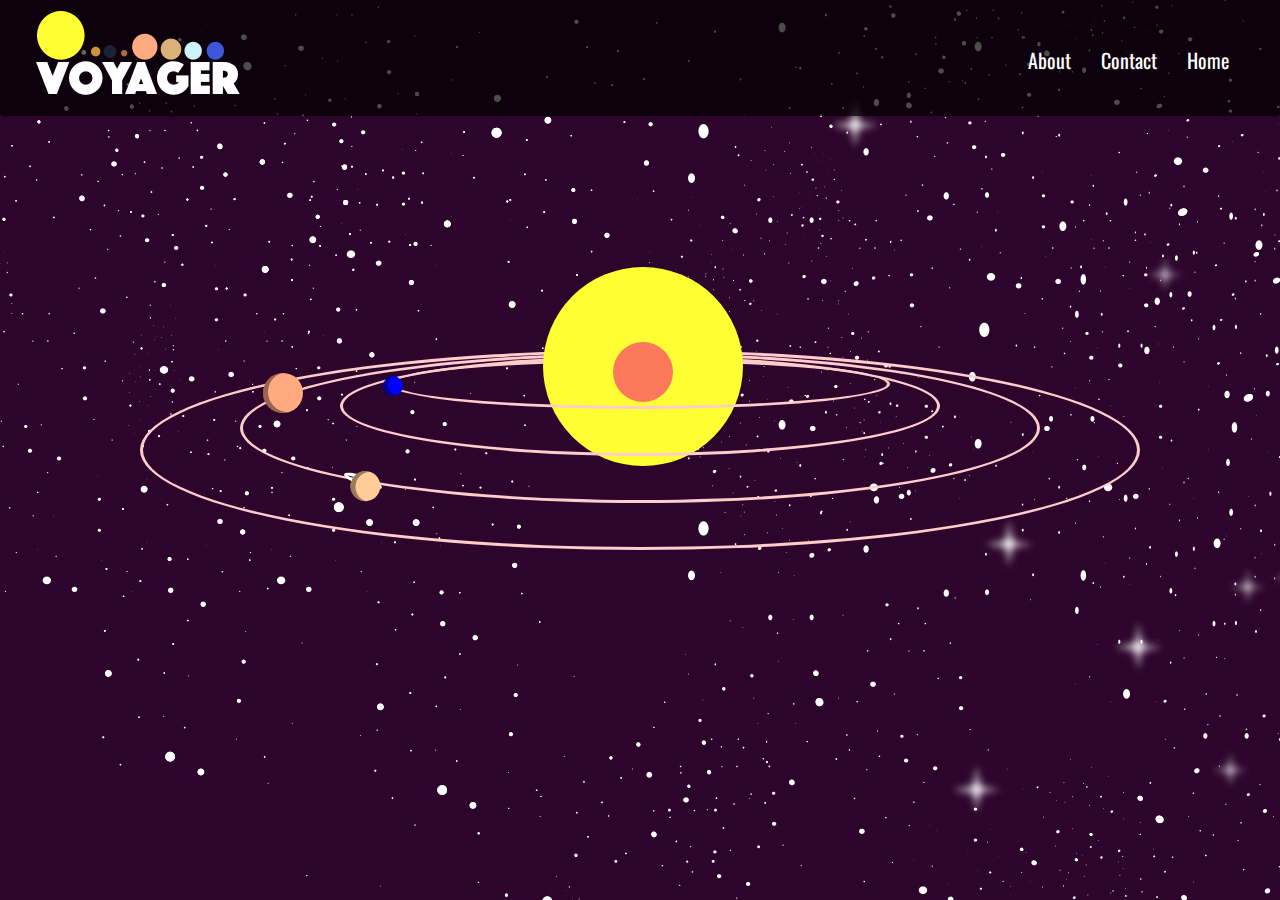
==== index.html @ ebd220c9 "fixes some minor glitches" ====
<!DOCTYPE html>
<html>
  <head>
    <meta charset="utf-8">
    <link rel="stylesheet" href="https://maxcdn.bootstrapcdn.com/bootstrap/3.3.7/css/bootstrap.min.css" integrity="sha384-BVYiiSIFeK1dGmJRAkycuHAHRg32OmUcww7on3RYdg4Va+PmSTsz/K68vbdEjh4u" crossorigin="anonymous">

    <link rel="stylesheet" href="css/styles.css" media="screen" title="no title" charset="utf-8">
    <link href="https://fonts.googleapis.com/css?family=Oswald" rel="stylesheet">
    <script type="js/scripts.js"></script>
    <title>Voyager</title>
  </head>
  <body>
    <div class="navbar">
      <div class="navContent">
        <div id="logo"><a href="index.html"><img src="img/logo.png" alt="Logo" /></a></div>
        <ul>
          <li><a href="about.html">About</a></li>
          <li><a href="#">Contact</a></li>
          <li><a href="index.html">Home</a></li>
        </ul>
      </div>
    </div>
    <div class="container ourGalaxy">
      <a href="planets.html"><div class="milkyway">
        <div class="ring">
          <div class="jupiter"></div>
          <div class="saturnRing"><div id="saturn"></div></div>
          <div class="ring2">
            <div class="ring3">
              <div class="earth"></div>
              <div class="sunT"></div>
              <div id="core"></div>
              <div class="sunB"></div>
            </div>
          </div>
        </div>
      </a></div>
    </div>
  </body>
</html>
---- css/styles.css ----
body {
  margin: 0;
  padding: 0;
  background: #2D042C;
  background: url("../img/bg.png");
  background-repeat: no-repeat;
  color: white;
  font-family: 'Oswald', sans-serif; }
  body p {
    font-size: 18px; }
  body li {
    font-size: 18px; }

#stars {
  z-index: -10;
  max-height: 1000px; }

@keyframes paralax {
  from {
    background-position: 4% 1%; }
  to {
    background-position: 800% 300%; } }
@keyframes fadIn {
  0% {
    opacity: 0;
    zoom: 0; }
  100% {
    opacity: 1;
    zoom: 110%; } }
@keyframes sunshine {
  from {
    border: solid 10px #fcfecd; }
  to {
    border: solid 20px #ffffff; } }
@keyframes popup {
  from {
    opacity: 0; }
  to {
    opacity: 1; } }
.container {
  position: absolute;
  top: 0;
  height: 100%;
  width: 100%;
  background: url("../img/stars.png");
  top: 0;
  left: 0;
  right: 0;
  bottom: 0;
  width: 100%;
  z-index: 1;
  height: 100%;
  display: flex;
  justify-content: center;
  align-items: center;
  animation: paralax;
  animation-duration: 400s;
  animation-timing-function: linear;
  animation-iteration-count: infinite; }

@media (max-width: 900px) {
  .ourGalaxy {
    height: 100%; } }
.milkyway {
  width: 1000px;
  height: 200px;
  border: #ffcccc solid 3px;
  position: relative;
  margin: auto;
  background: transparent;
  border-radius: 50%;
  transition: all 2s; }
  @media (max-width: 900px) {
    .milkyway {
      display: flex;
      justify-content: center;
      width: 500px;
      height: 500px; } }

.ring {
  width: 800px;
  margin-top: 17px;
  height: 150px;
  border: #ffcccc solid 3px;
  position: relative;
  margin: auto;
  background: transparent;
  border-radius: 50%;
  transition: all 2s;
  border-radius: 50%; }
  @media (max-width: 900px) {
    .ring {
      width: 400px;
      height: 400px;
      margin-top: 50px; } }

.ring2 {
  width: 600px;
  margin-top: 17px;
  height: 100px;
  border: #ffcccc solid 3px;
  position: relative;
  margin: auto;
  background: transparent;
  border-radius: 50%;
  transition: all 2s;
  border-radius: 50%; }
  @media (max-width: 900px) {
    .ring2 {
      width: 300px;
      height: 300px;
      margin-top: 50px; } }

.ring3 {
  width: 500px;
  margin-top: 17px;
  height: 50px;
  border: #ffcccc solid 3px;
  position: relative;
  margin: auto;
  background: transparent;
  border-radius: 50%;
  transition: all 2s;
  border-radius: 50%; }
  @media (max-width: 900px) {
    .ring3 {
      width: 200px;
      height: 200px;
      margin-top: 50px; } }

.sunT {
  position: absolute;
  top: -45px;
  left: 150px;
  margin: auto;
  margin-top: -50px;
  width: 200px;
  height: 100px;
  background: #ffff33;
  border-radius: 100px 100px 0 0; }
  @media (max-width: 900px) {
    .sunT {
      width: 70px;
      height: 35px;
      top: 114px;
      left: 60px; } }

.sunB {
  position: absolute;
  bottom: -60px;
  left: 150px;
  z-index: -1;
  margin: auto;
  margin-top: -50px;
  width: 200px;
  height: 100px;
  background: #ffff33;
  border-radius: 0 0 100px 100px; }
  @media (max-width: 900px) {
    .sunB {
      width: 70px;
      height: 35px;
      bottom: 60px;
      left: 60px; } }

#core {
  position: absolute;
  top: -20px;
  left: 220px;
  width: 60px;
  height: 60px;
  background: #fc785a;
  border-radius: 100%; }
  @media (max-width: 900px) {
    #core {
      width: 25px;
      height: 25px;
      top: 86px;
      left: 83px; } }

.earth {
  position: absolute;
  left: -10px;
  top: 14px;
  width: 20px;
  height: 20px;
  border-radius: 100%;
  display: flex;
  justify-content: center;
  align-items: center;
  background: blue;
  box-shadow: inset 5px -1px rgba(0, 0, 0, 0.4); }
  @media (max-width: 900px) {
    .earth {
      top: 83px;
      left: -11px; } }

.jupiter {
  position: absolute;
  left: 20px;
  top: 17px;
  width: 40px;
  height: 40px;
  box-shadow: inset 5px -1px rgba(0, 0, 0, 0.4);
  border-radius: 100%;
  display: flex;
  justify-content: center;
  align-items: center;
  background: #ffaa80;
  -webkit-animation-duration: 2s;
  -moz-animation-duration: 2s;
  animation-duration: 2s;
  -webkit-animation-iteration-count: infinite;
  -moz-animation-iteration-count: infinite;
  animation-iteration-count: infinite;
  animation-name: rotate;
  -webkit-animation-timing-function: linear;
  -moz-animation-timing-function: linear;
  animation-timing-function: linear; }
  @media (max-width: 900px) {
    .jupiter {
      top: 20px;
      left: -19px; } }

.saturnRing {
  position: absolute;
  top: 120px;
  left: 100px;
  width: 40px;
  height: 10px;
  transform: rotate(20deg);
  background: transparent;
  border: #ffffff solid 4px;
  border-radius: 50%; }
  @media (max-width: 900px) {
    .saturnRing {
      top: 11px;
      left: 100px; } }
  .saturnRing #saturn {
    position: absolute;
    left: 5px;
    top: -10px;
    width: 30px;
    height: 30px;
    border-radius: 100%;
    display: flex;
    justify-content: center;
    align-items: center;
    background: #ffcc99;
    box-shadow: inset 5px -1px rgba(0, 0, 0, 0.4); }
    @media (max-width: 900px) {
      .saturnRing #saturn {
        top: -14px;
        left: 1px; } }

@media (max-width: 900px) {
  .stars {
    height: 1700px;
    display: flex;
    flex-direction: column;
    justify-content: space-around;
    justify-content: flex-start;
    align-content: center; } }

.sun2 {
  margin: auto;
  margin-top: 90px;
  width: 350px;
  height: 350px;
  background: #ffff33;
  border: solid 50px #fcfecd;
  animation: sunshine 5s;
  -webkit-animation-duration: 2s;
  -moz-animation-duration: 2s;
  animation-duration: 2s;
  -webkit-animation-timing-function: linear;
  -moz-animation-timing-function: linear;
  animation-timing-function: linear;
  -webkit-animation-iteration-count: infinite;
  -moz-animation-iteration-count: infinite;
  animation-iteration-count: infinite;
  border-radius: 100%;
  display: flex;
  justify-content: center;
  align-items: center;
  transition: all 2s; }
  @media (max-width: 900px) {
    .sun2 {
      margin-top: 150px;
      width: 175px;
      height: 175px; } }
  .sun2 #core2 {
    display: block;
    width: 75px;
    height: 75px;
    background: #fc785a;
    border-radius: 100%;
    transition: all 2s; }
    @media (max-width: 900px) {
      .sun2 #core2 {
        width: 40px;
        height: 40px; } }

#jupiter, #earth, #mercury, #venus, #mars, #uranus, #neptune {
  width: 75px;
  height: 75px;
  background: #ffaa80;
  margin-left: 10px;
  margin-right: 10px;
  box-shadow: inset -5px -1px rgba(0, 0, 0, 0.4);
  border-radius: 100%;
  display: flex;
  justify-content: center;
  align-items: center;
  transition: all 2s; }
  @media (max-width: 900px) {
    #jupiter, #earth, #mercury, #venus, #mars, #uranus, #neptune {
      margin: auto;
      margin-top: 60px;
      margin-bottom: 60px;
      width: 65px;
      height: 65px; } }

#earth, #mercury, #venus, #mars, #uranus, #neptune {
  background: #1B2336;
  height: 20px;
  width: 20px;
  box-shadow: inset -5px -1px rgba(0, 0, 0, 0.4); }
  @media (max-width: 900px) {
    #earth, #mercury, #venus, #mars, #uranus, #neptune {
      margin: auto;
      margin-top: 60px;
      margin-bottom: 60px;
      width: 25px;
      height: 25px; } }

#mercury, #venus, #mars, #uranus, #neptune {
  background: #656565;
  height: 8px;
  width: 8px;
  margin-left: 60px;
  box-shadow: inset -5px -1px rgba(0, 0, 0, 0.4); }
  @media (max-width: 900px) {
    #mercury, #venus, #mars, #uranus, #neptune {
      margin: auto;
      margin-top: 60px;
      margin-bottom: 60px;
      flex-grow: 1;
      width: 10px;
      height: 10px; } }

#venus {
  background: #D1933C;
  height: 20px;
  width: 20px;
  box-shadow: inset -5px -1px rgba(0, 0, 0, 0.4); }
  @media (max-width: 900px) {
    #venus {
      margin: auto;
      margin-top: 60px;
      margin-bottom: 60px;
      width: 20px;
      height: 20px; } }

#mars {
  background: #AB6D46;
  height: 10px;
  width: 10px;
  box-shadow: inset -5px -1px rgba(0, 0, 0, 0.4); }
  @media (max-width: 900px) {
    #mars {
      margin: auto;
      margin-top: 60px;
      margin-bottom: 60px;
      width: 25px;
      height: 25px; } }

@media (max-width: 900px) {
  .saturn img {
    display: block;
    margin: 0 auto;
    margin: auto;
    margin-top: 60px;
    margin-bottom: 60px;
    width: 40px;
    height: 40px; } }

#uranus {
  background: #CDF3F6;
  height: 50px;
  width: 50px;
  box-shadow: inset -5px -1px rgba(0, 0, 0, 0.4); }
  @media (max-width: 900px) {
    #uranus {
      margin: auto;
      margin-top: 60px;
      margin-bottom: 60px;
      width: 45px;
      height: 45px; } }

#neptune {
  background: #3C57DA;
  height: 40px;
  width: 40px;
  box-shadow: inset -5px -1px rgba(0, 0, 0, 0.4); }
  @media (max-width: 900px) {
    #neptune {
      margin-top: 60px;
      margin-bottom: 60px;
      width: 35px;
      height: 35px; } }

.info {
  display: none;
  position: absolute;
  left: 0px;
  top: 40px;
  width: 100%;
  background-color: white;
  padding: 10px;
  color: black;
  transition: all .8s; }
  .info h2 {
    font-size: 18px; }
  @media (max-width: 900px) {
    .info {
      position: static; }
      .info h2 {
        font-size: 18px; } }

.planet {
  transition: all 2s;
  cursor: pointer; }
  .planet:hover .info {
    display: flex;
    justify-content: center;
    margin-top: -40px;
    font-size: 18px;
    color: #3C57DA;
    animation: fadeIn;
    animation-name: popup;
    transition-timing-function: cubic-bezier(0, 1, 0.5, 1);
    animation-duration: 2s;
    transition-timing-function: ease-in; }

footer {
  position: absolute;
  width: 100%;
  bottom: 0;
  background: white;
  z-index: 1; }
  footer p {
    color: #f4424b;
    text-align: center; }

.footer {
  width: 100%;
  padding: 1em;
  color: #f4424b;
  display: flex;
  justify-content: space-around; }
  .footer form {
    margin-top: 10px;
    width: 300px; }
    .footer form input, .footer form textarea {
      width: 100%;
      padding: 5px;
      caret-color: darkred;
      caret-width: 2px;
      background: #f4424b;
      outline: none;
      border: none;
      color: white;
      clear: both; }

@media (max-width: 500px) {
  footer {
    position: static; }

  .footer {
    flex-direction: column;
    align-items: center; }

  .about {
    z-index: -1; } }
.about {
  margin-top: 100px;
  margin: auto;
  width: 100%;
  flex-direction: column; }

.footerLinks {
  margin-top: 10px;
  padding: 10px; }
  .footerLinks li {
    list-style-type: none;
    margin: 10px; }
  .footerLinks .lineBreak {
    width: 200px;
    height: 3px;
    background-color: #f4424b; }

.about-container {
  padding: 1em;
  background-color: rgba(0, 0, 0, 0.6);
  width: 70%;
  margin: auto; }

.social ul {
  overflow: auto;
  margin-left: -50px; }
.social li {
  float: left;
  margin-left: 10px; }

.navbar {
  position: absolute;
  top: -10px;
  left: 0;
  padding: 1em;
  z-index: 200;
  width: 100%;
  height: 100%;
  opacity: 0;
  position: relative;
  font-size: 20px;
  transition: all 0.9s; }
  .navbar:hover {
    opacity: 1;
    background-color: rgba(0, 0, 0, 0.7);
    cursor: pointer; }
  .navbar img {
    margin-left: 15px; }
  .navbar ul {
    display: flex;
    justify-content: space-around; }
  .navbar li {
    list-style: none;
    margin-right: 30px;
    margin-top: 35px;
    font-size: 20px; }
  .navbar a {
    text-decoration: none;
    color: white;
    transition: all 0.9s; }
    .navbar a:hover {
      color: #f4424b; }

.navContent {
  display: flex;
  justify-content: space-between;
  width: 100%;
  max-width: 1250px;
  margin: auto; }

@media (max-width: 500px) {
  .navContent {
    flex-direction: column;
    align-items: center; }

  ul {
    text-align: center;
    flex-direction: column; } }
#submit {
  margin-left: 3px;
  margin-top: 10px;
  width: 100%;
  height: 30px;
  border: none;
  background: white;
  outline: 3px solid #f4424b; }

/*# sourceMappingURL=styles.css.map */
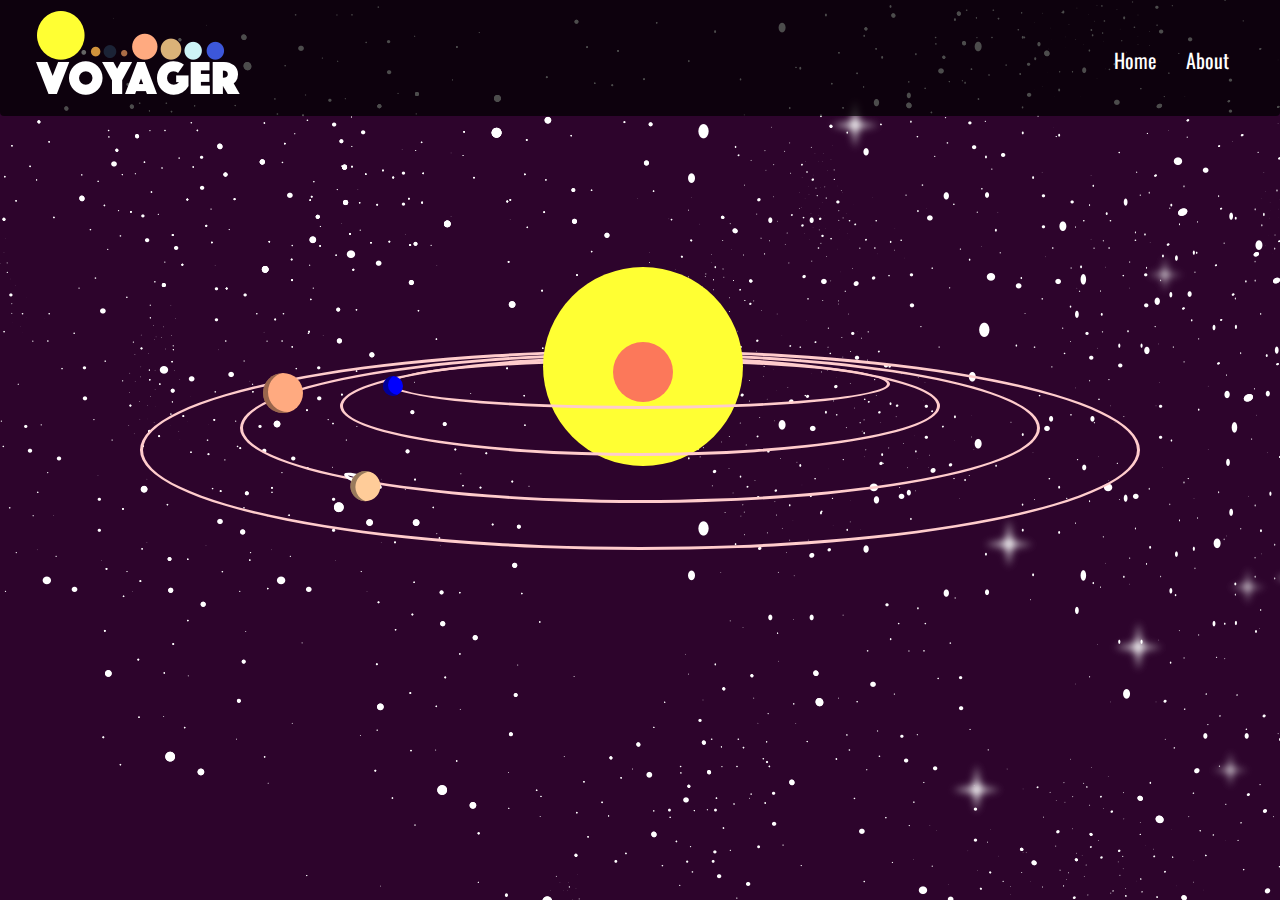
==== commit f5954425: "adds more content to aboutt page" ====
--- a/index.html
+++ b/index.html
@@ -14,9 +14,8 @@
       <div class="navContent">
         <div id="logo"><a href="index.html"><img src="img/logo.png" alt="Logo" /></a></div>
         <ul>
+          <li><a href="index.html">Home</a></li>
           <li><a href="about.html">About</a></li>
-          <li><a href="#">Contact</a></li>
-          <li><a href="index.html">Home</a></li>
         </ul>
       </div>
     </div>
--- a/css/styles.css
+++ b/css/styles.css
@@ -416,6 +416,7 @@
   left: 0px;
   top: 40px;
   width: 100%;
+  height: 130px;
   background-color: white;
   padding: 10px;
   color: black;
@@ -431,10 +432,13 @@
 .planet {
   transition: all 2s;
   cursor: pointer; }
+  .planet:hover .navbar {
+    display: none; }
   .planet:hover .info {
     display: flex;
     justify-content: center;
-    margin-top: -40px;
+    z-index: 10;
+    margin-top: 60px;
     font-size: 18px;
     color: #3C57DA;
     animation: fadeIn;
@@ -444,9 +448,8 @@
     transition-timing-function: ease-in; }
 
 footer {
-  position: absolute;
-  width: 100%;
-  bottom: 0;
+  width: 100%;
+  overflow: auto;
   background: white;
   z-index: 1; }
   footer p {
@@ -479,14 +482,11 @@
 
   .footer {
     flex-direction: column;
-    align-items: center; }
-
-  .about {
-    z-index: -1; } }
+    align-items: center; } }
 .about {
-  margin-top: 100px;
-  margin: auto;
-  width: 100%;
+  z-index: -1;
+  width: 100%;
+  height: 100%;
   flex-direction: column; }
 
 .footerLinks {
@@ -501,11 +501,17 @@
     background-color: #f4424b; }
 
 .about-container {
-  padding: 1em;
-  background-color: rgba(0, 0, 0, 0.6);
-  width: 70%;
+  display: block;
+  width: 100%;
   margin: auto; }
-
+  .about-container h1 {
+    text-align: center; }
+
+.social img {
+  transition: all .3s; }
+.social img:hover {
+  transform: scale(1.2);
+  filter: brightness(0.01); }
 .social ul {
   overflow: auto;
   margin-left: -50px; }
@@ -513,15 +519,40 @@
   float: left;
   margin-left: 10px; }
 
+.content img {
+  width: 40%;
+  max-width: 200px;
+  float: right; }
+
+.voyagerMission,
+.voyagerproccess,
+.journey {
+  width: 100%;
+  overflow: auto;
+  padding: 1.6em;
+  margin-bottom: 10px; }
+
+.voyagerMission {
+  background-color: black;
+  color: white; }
+
+.journey {
+  background-color: #f4424b;
+  color: white; }
+
+.voyagerproccess {
+  background-color: white;
+  color: #f4424b; }
+
 .navbar {
   position: absolute;
   top: -10px;
   left: 0;
   padding: 1em;
-  z-index: 200;
+  z-index: 2;
   width: 100%;
   height: 100%;
-  opacity: 0;
+  opacity: 0.5;
   position: relative;
   font-size: 20px;
   transition: all 0.9s; }
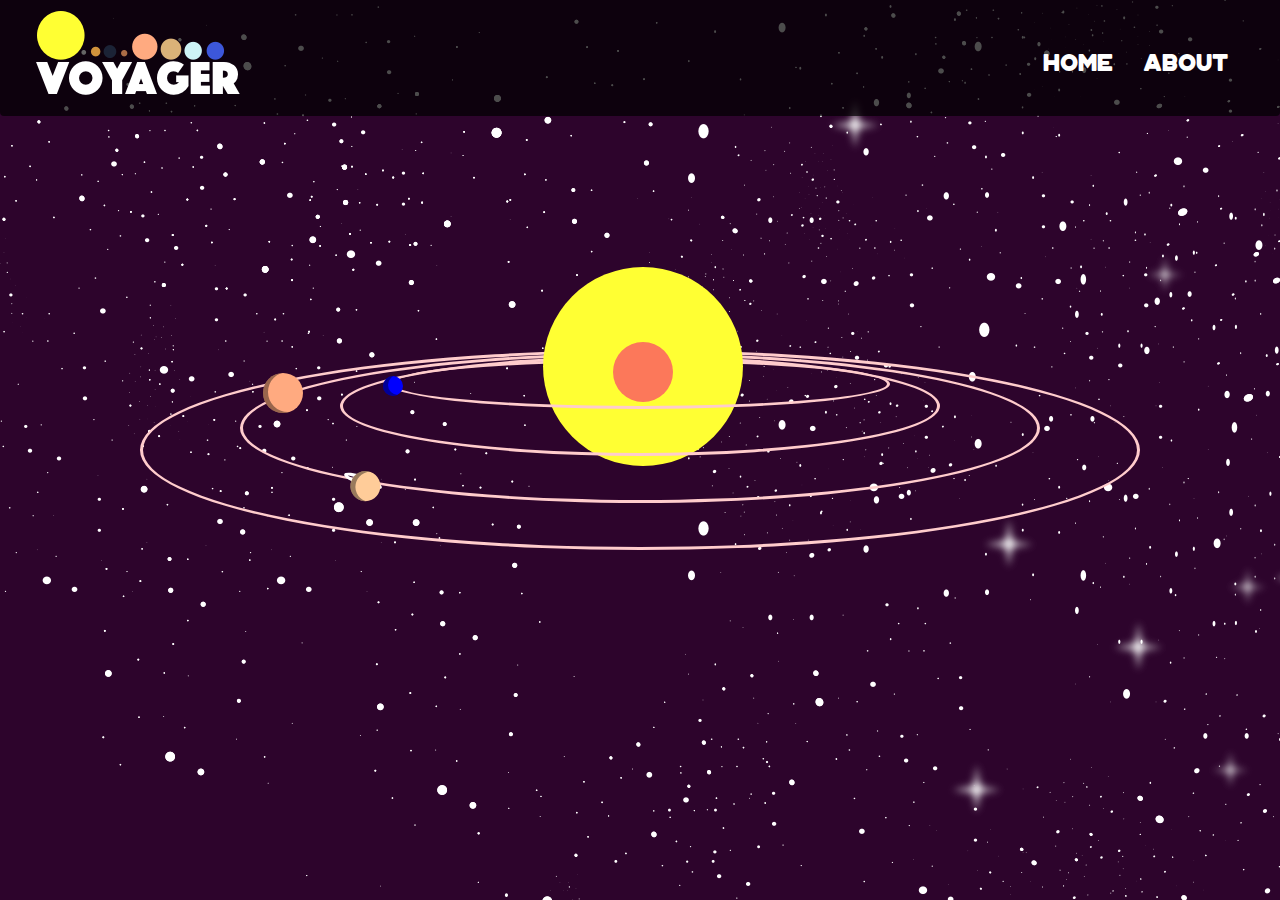
==== commit e6919d2e: "adds new font, and contentent to about page" ====
--- a/index.html
+++ b/index.html
@@ -2,6 +2,7 @@
 <html>
   <head>
     <meta charset="utf-8">
+    <link rel="shortcut icon" type="image/png" href="img/logo.png"/>
     <link rel="stylesheet" href="https://maxcdn.bootstrapcdn.com/bootstrap/3.3.7/css/bootstrap.min.css" integrity="sha384-BVYiiSIFeK1dGmJRAkycuHAHRg32OmUcww7on3RYdg4Va+PmSTsz/K68vbdEjh4u" crossorigin="anonymous">
 
     <link rel="stylesheet" href="css/styles.css" media="screen" title="no title" charset="utf-8">
--- a/css/styles.css
+++ b/css/styles.css
@@ -1,3 +1,9 @@
+@font-face {
+  font-family: 'portico';
+  src: url("../Portico/Portico Rounded.otf"); }
+@font-face {
+  font-family: 'portico-outline';
+  src: url("../Portico/Portico Outline.otf"); }
 body {
   margin: 0;
   padding: 0;
@@ -10,6 +16,8 @@
     font-size: 18px; }
   body li {
     font-size: 18px; }
+  body h1 {
+    font-family: 'portico'; }
 
 #stars {
   z-index: -10;
@@ -520,9 +528,10 @@
   margin-left: 10px; }
 
 .content img {
-  width: 40%;
-  max-width: 200px;
-  float: right; }
+  width: 60%;
+  max-width: 300px;
+  float: right;
+  border: 3px solid white; }
 
 .voyagerMission,
 .voyagerproccess,
@@ -533,12 +542,14 @@
   margin-bottom: 10px; }
 
 .voyagerMission {
-  background-color: black;
-  color: white; }
-
-.journey {
   background-color: #f4424b;
   color: white; }
+
+.journey {
+  color: white;
+  background-color: black; }
+  .journey p {
+    width: 100%; }
 
 .voyagerproccess {
   background-color: white;
@@ -569,13 +580,15 @@
     list-style: none;
     margin-right: 30px;
     margin-top: 35px;
-    font-size: 20px; }
+    font-size: 24px;
+    font-family: 'portico'; }
   .navbar a {
     text-decoration: none;
     color: white;
     transition: all 0.9s; }
     .navbar a:hover {
-      color: #f4424b; }
+      color: #f4424b;
+      font-family: 'portico-outline'; }
 
 .navContent {
   display: flex;
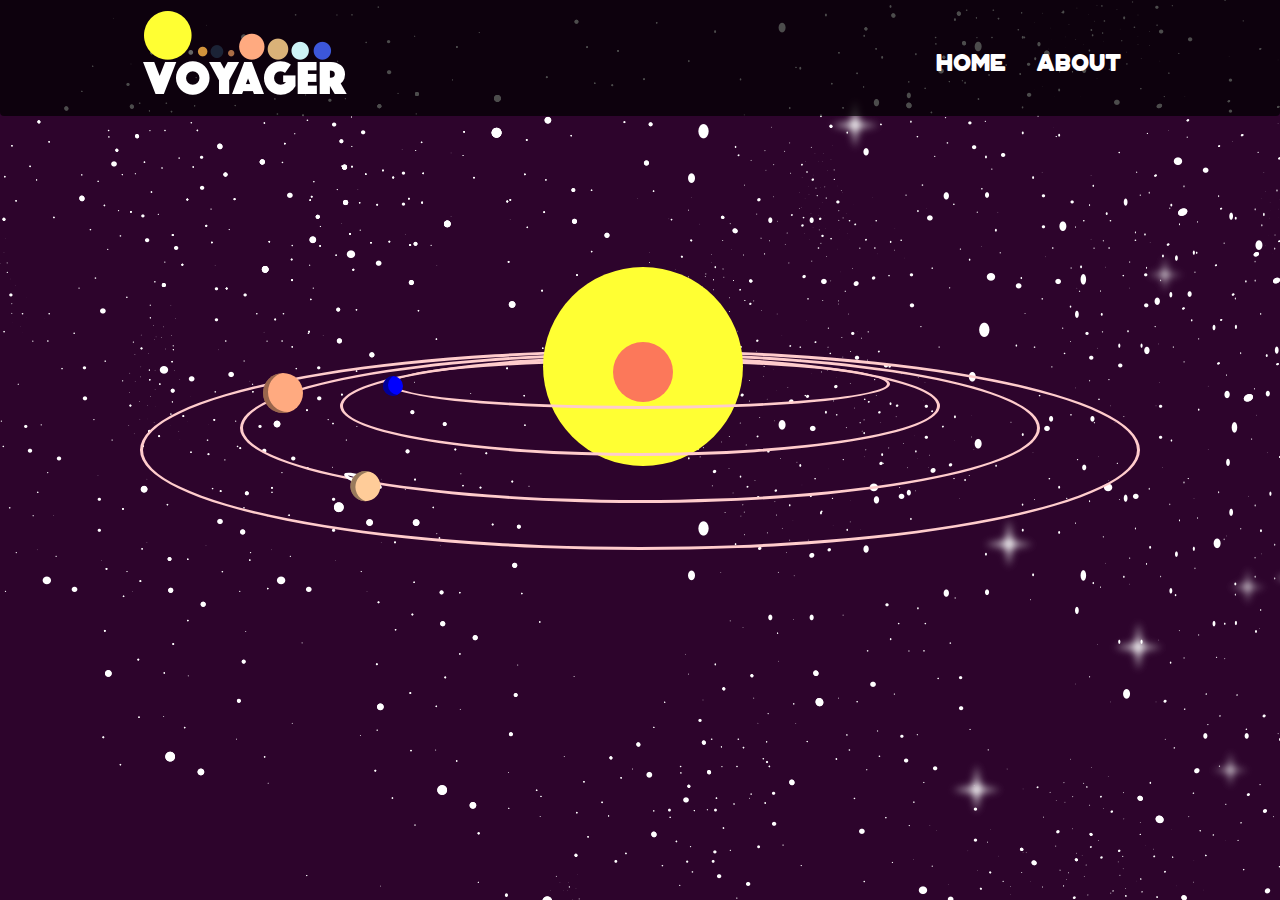
==== commit 98e6b2bf: "fixes navbar width" ====
--- a/index.html
+++ b/index.html
@@ -4,10 +4,10 @@
     <meta charset="utf-8">
     <link rel="shortcut icon" type="image/png" href="img/logo.png"/>
     <link rel="stylesheet" href="https://maxcdn.bootstrapcdn.com/bootstrap/3.3.7/css/bootstrap.min.css" integrity="sha384-BVYiiSIFeK1dGmJRAkycuHAHRg32OmUcww7on3RYdg4Va+PmSTsz/K68vbdEjh4u" crossorigin="anonymous">
-
     <link rel="stylesheet" href="css/styles.css" media="screen" title="no title" charset="utf-8">
     <link href="https://fonts.googleapis.com/css?family=Oswald" rel="stylesheet">
     <script type="js/scripts.js"></script>
+    <meta name="viewport" content="width=device-width, initial-scale=1.0">
     <title>Voyager</title>
   </head>
   <body>
@@ -21,20 +21,22 @@
       </div>
     </div>
     <div class="container ourGalaxy">
-      <a href="planets.html"><div class="milkyway">
-        <div class="ring">
-          <div class="jupiter"></div>
-          <div class="saturnRing"><div id="saturn"></div></div>
-          <div class="ring2">
-            <div class="ring3">
-              <div class="earth"></div>
-              <div class="sunT"></div>
-              <div id="core"></div>
-              <div class="sunB"></div>
+      <a href="planets.html">
+        <div class="milkyway">
+          <div class="ring">
+            <div class="jupiter"></div>
+            <div class="saturnRing"><div id="saturn"></div></div>
+            <div class="ring2">
+              <div class="ring3">
+                <div class="earth"></div>
+                <div class="sunT"></div>
+                <div id="core"></div>
+                <div class="sunB"></div>
+              </div>
             </div>
           </div>
         </div>
-      </a></div>
+      </a>
     </div>
   </body>
 </html>
--- a/css/styles.css
+++ b/css/styles.css
@@ -1,28 +1,3 @@
-@font-face {
-  font-family: 'portico';
-  src: url("../Portico/Portico Rounded.otf"); }
-@font-face {
-  font-family: 'portico-outline';
-  src: url("../Portico/Portico Outline.otf"); }
-body {
-  margin: 0;
-  padding: 0;
-  background: #2D042C;
-  background: url("../img/bg.png");
-  background-repeat: no-repeat;
-  color: white;
-  font-family: 'Oswald', sans-serif; }
-  body p {
-    font-size: 18px; }
-  body li {
-    font-size: 18px; }
-  body h1 {
-    font-family: 'portico'; }
-
-#stars {
-  z-index: -10;
-  max-height: 1000px; }
-
 @keyframes paralax {
   from {
     background-position: 4% 1%; }
@@ -45,6 +20,34 @@
     opacity: 0; }
   to {
     opacity: 1; } }
+@font-face {
+  font-family: 'portico';
+  src: url("../Portico/Portico Rounded.otf"); }
+@font-face {
+  font-family: 'portico-outline';
+  src: url("../Portico/Portico Outline.otf"); }
+body {
+  margin: 0;
+  padding: 0;
+  background: #2D042C;
+  background: url("../img/bg.png");
+  background-repeat: no-repeat;
+  color: white;
+  font-family: 'Oswald', sans-serif; }
+  body p {
+    font-size: 18px; }
+  body li {
+    font-size: 18px; }
+  body h1 {
+    font-family: 'portico'; }
+
+#stars {
+  z-index: -10;
+  max-height: 1000px; }
+
+@media (max-width: 500px) {
+  body {
+    max-width: 400px; } }
 .container {
   position: absolute;
   top: 0;
@@ -594,17 +597,19 @@
   display: flex;
   justify-content: space-between;
   width: 100%;
-  max-width: 1250px;
+  max-width: 1024px;
   margin: auto; }
 
 @media (max-width: 500px) {
   .navContent {
     flex-direction: column;
     align-items: center; }
-
-  ul {
-    text-align: center;
-    flex-direction: column; } }
+    .navContent ul {
+      display: none; }
+    .navContent:hover ul {
+      display: flex;
+      text-align: center;
+      flex-direction: column; } }
 #submit {
   margin-left: 3px;
   margin-top: 10px;
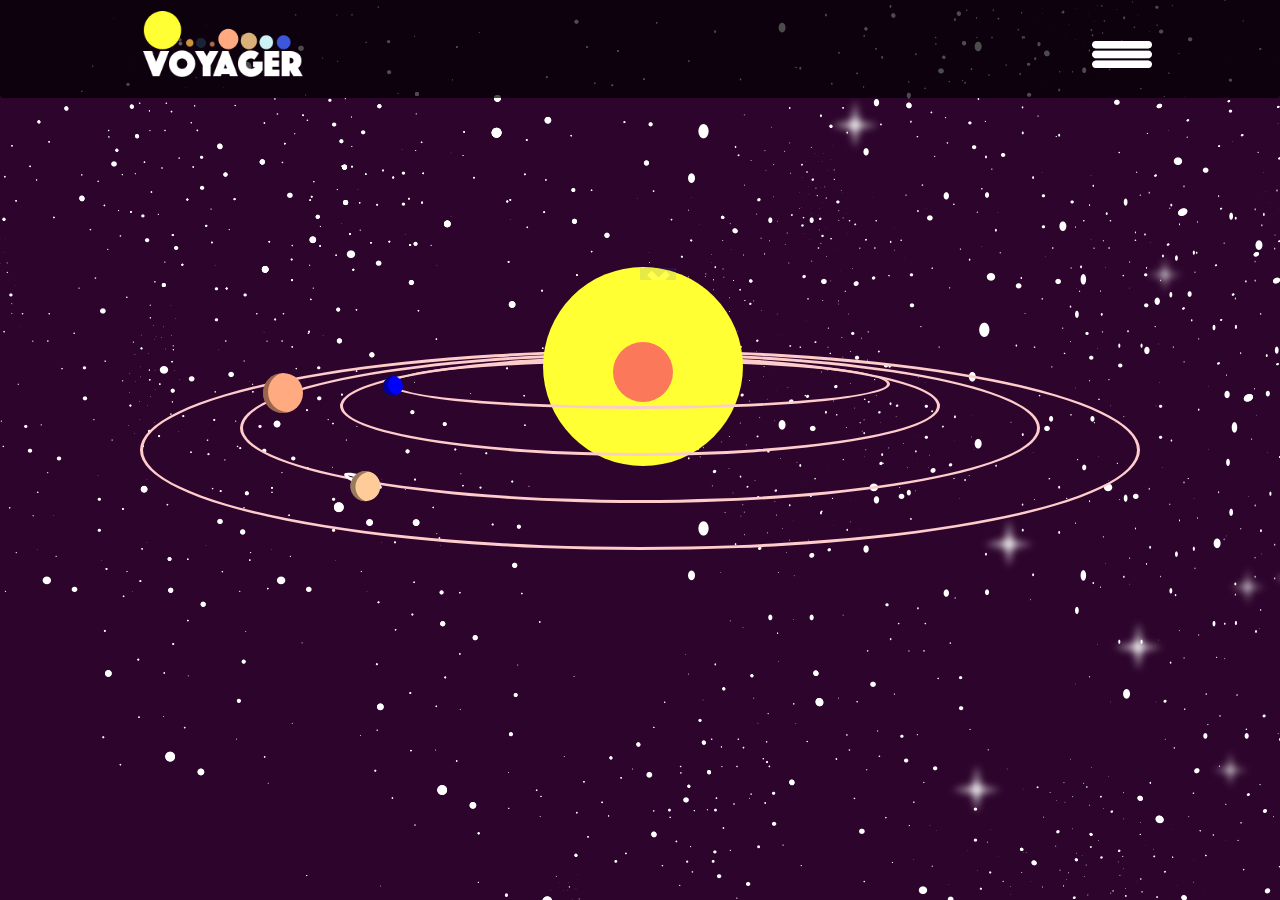
==== commit 41a5d945: "adds a modal for first time users" ====
--- a/index.html
+++ b/index.html
@@ -6,7 +6,8 @@
     <link rel="stylesheet" href="https://maxcdn.bootstrapcdn.com/bootstrap/3.3.7/css/bootstrap.min.css" integrity="sha384-BVYiiSIFeK1dGmJRAkycuHAHRg32OmUcww7on3RYdg4Va+PmSTsz/K68vbdEjh4u" crossorigin="anonymous">
     <link rel="stylesheet" href="css/styles.css" media="screen" title="no title" charset="utf-8">
     <link href="https://fonts.googleapis.com/css?family=Oswald" rel="stylesheet">
-    <script type="js/scripts.js"></script>
+    <script src="js/jquery-3.1.1.js"></script>
+    <script src="js/scripts.js"></script>
     <meta name="viewport" content="width=device-width, initial-scale=1.0">
     <title>Voyager</title>
   </head>
@@ -14,15 +15,20 @@
     <div class="navbar">
       <div class="navContent">
         <div id="logo"><a href="index.html"><img src="img/logo.png" alt="Logo" /></a></div>
-        <ul>
+        <div  id="menu"><img src="img/menu-icon.png" alt="Logo" /></div>
+        <ul id="menu-list">
           <li><a href="index.html">Home</a></li>
           <li><a href="about.html">About</a></li>
         </ul>
       </div>
     </div>
     <div class="container ourGalaxy">
-      <a href="planets.html">
-        <div class="milkyway">
+      <div class="milkyway">
+        <div id="alert-click">
+          <span id="closebtn">&times;</span>
+          <p><b>Click</b> the galaxy to view inside!!</p>
+        </div>
+        <a href="planets.html">
           <div class="ring">
             <div class="jupiter"></div>
             <div class="saturnRing"><div id="saturn"></div></div>
@@ -35,8 +41,8 @@
               </div>
             </div>
           </div>
-        </div>
-      </a>
+        </a>
+      </div>
     </div>
   </body>
 </html>
--- a/css/styles.css
+++ b/css/styles.css
@@ -86,7 +86,13 @@
       display: flex;
       justify-content: center;
       width: 500px;
-      height: 500px; } }
+      height: 500px;
+      margin-top: 10em; } }
+  @media (max-width: 500px) {
+    .milkyway {
+      margin-top: 15em;
+      width: 300px;
+      height: 300px; } }
 
 .ring {
   width: 800px;
@@ -104,6 +110,10 @@
       width: 400px;
       height: 400px;
       margin-top: 50px; } }
+  @media (max-width: 500px) {
+    .ring {
+      width: 200px;
+      height: 200px; } }
 
 .ring2 {
   width: 600px;
@@ -121,6 +131,10 @@
       width: 300px;
       height: 300px;
       margin-top: 50px; } }
+  @media (max-width: 500px) {
+    .ring2 {
+      width: 100px;
+      height: 100px; } }
 
 .ring3 {
   width: 500px;
@@ -138,6 +152,11 @@
       width: 200px;
       height: 200px;
       margin-top: 50px; } }
+  @media (max-width: 500px) {
+    .ring3 {
+      top: -27px;
+      width: 50px;
+      height: 50px; } }
 
 .sunT {
   position: absolute;
@@ -155,6 +174,12 @@
       height: 35px;
       top: 114px;
       left: 60px; } }
+  @media (max-width: 500px) {
+    .sunT {
+      width: 50px;
+      height: 25px;
+      top: 48px;
+      left: -3px; } }
 
 .sunB {
   position: absolute;
@@ -173,6 +198,13 @@
       height: 35px;
       bottom: 60px;
       left: 60px; } }
+  @media (max-width: 500px) {
+    .sunB {
+      width: 50px;
+      height: 25px;
+      bottom: -3px;
+      left: -3px;
+      z-index: 1; } }
 
 #core {
   position: absolute;
@@ -188,6 +220,11 @@
       height: 25px;
       top: 86px;
       left: 83px; } }
+  @media (max-width: 500px) {
+    #core {
+      top: 10px;
+      left: 9px;
+      z-index: 2; } }
 
 .earth {
   position: absolute;
@@ -297,7 +334,7 @@
   transition: all 2s; }
   @media (max-width: 900px) {
     .sun2 {
-      margin-top: 150px;
+      margin-top: 200px;
       width: 175px;
       height: 175px; } }
   .sun2 #core2 {
@@ -427,16 +464,17 @@
   left: 0px;
   top: 40px;
   width: 100%;
-  height: 130px;
+  height: 150px;
   background-color: white;
   padding: 10px;
-  color: black;
+  color: #3C57DA;
   transition: all .8s; }
   .info h2 {
     font-size: 18px; }
   @media (max-width: 900px) {
     .info {
-      position: static; }
+      position: static;
+      height: 100%; }
       .info h2 {
         font-size: 18px; } }
 
@@ -451,7 +489,6 @@
     z-index: 10;
     margin-top: 60px;
     font-size: 18px;
-    color: #3C57DA;
     animation: fadeIn;
     animation-name: popup;
     transition-timing-function: cubic-bezier(0, 1, 0.5, 1);
@@ -574,13 +611,15 @@
     opacity: 1;
     background-color: rgba(0, 0, 0, 0.7);
     cursor: pointer; }
-  .navbar img {
-    margin-left: 15px; }
+  .navbar #logo img {
+    margin-left: 15px;
+    width: 160px; }
   .navbar ul {
-    display: flex;
+    display: none;
     justify-content: space-around; }
   .navbar li {
     list-style: none;
+    float: left;
     margin-right: 30px;
     margin-top: 35px;
     font-size: 24px;
@@ -596,20 +635,24 @@
 .navContent {
   display: flex;
   justify-content: space-between;
+  flex-wrap: wrap;
   width: 100%;
   max-width: 1024px;
   margin: auto; }
 
+#menu img {
+  width: 60px;
+  margin-top: 30px; }
+
 @media (max-width: 500px) {
-  .navContent {
-    flex-direction: column;
-    align-items: center; }
-    .navContent ul {
-      display: none; }
-    .navContent:hover ul {
-      display: flex;
-      text-align: center;
-      flex-direction: column; } }
+  .navbar ul {
+    margin: auto; }
+
+  #menu {
+    display: block;
+    margin-top: 30px; }
+    #menu img {
+      margin-top: -5px; } }
 #submit {
   margin-left: 3px;
   margin-top: 10px;
@@ -619,4 +662,33 @@
   background: white;
   outline: 3px solid #f4424b; }
 
+#alert-click {
+  display: none;
+  position: absolute;
+  top: -85px;
+  left: 50%;
+  padding: 20px;
+  background-color: #3C57DA;
+  color: white;
+  z-index: 10; }
+  @media (max-width: 500px) {
+    #alert-click {
+      width: 100%;
+      left: 0; } }
+  @media (max-width: 900px) {
+    #alert-click {
+      top: -10px;
+      left: 0; } }
+  #alert-click #closebtn {
+    margin-left: 15px;
+    color: white;
+    font-weight: bold;
+    float: right;
+    font-size: 60px;
+    line-height: 20px;
+    cursor: pointer;
+    transition: 0.3s; }
+    #alert-click #closebtn:hover {
+      color: #f4424b; }
+
 /*# sourceMappingURL=styles.css.map */
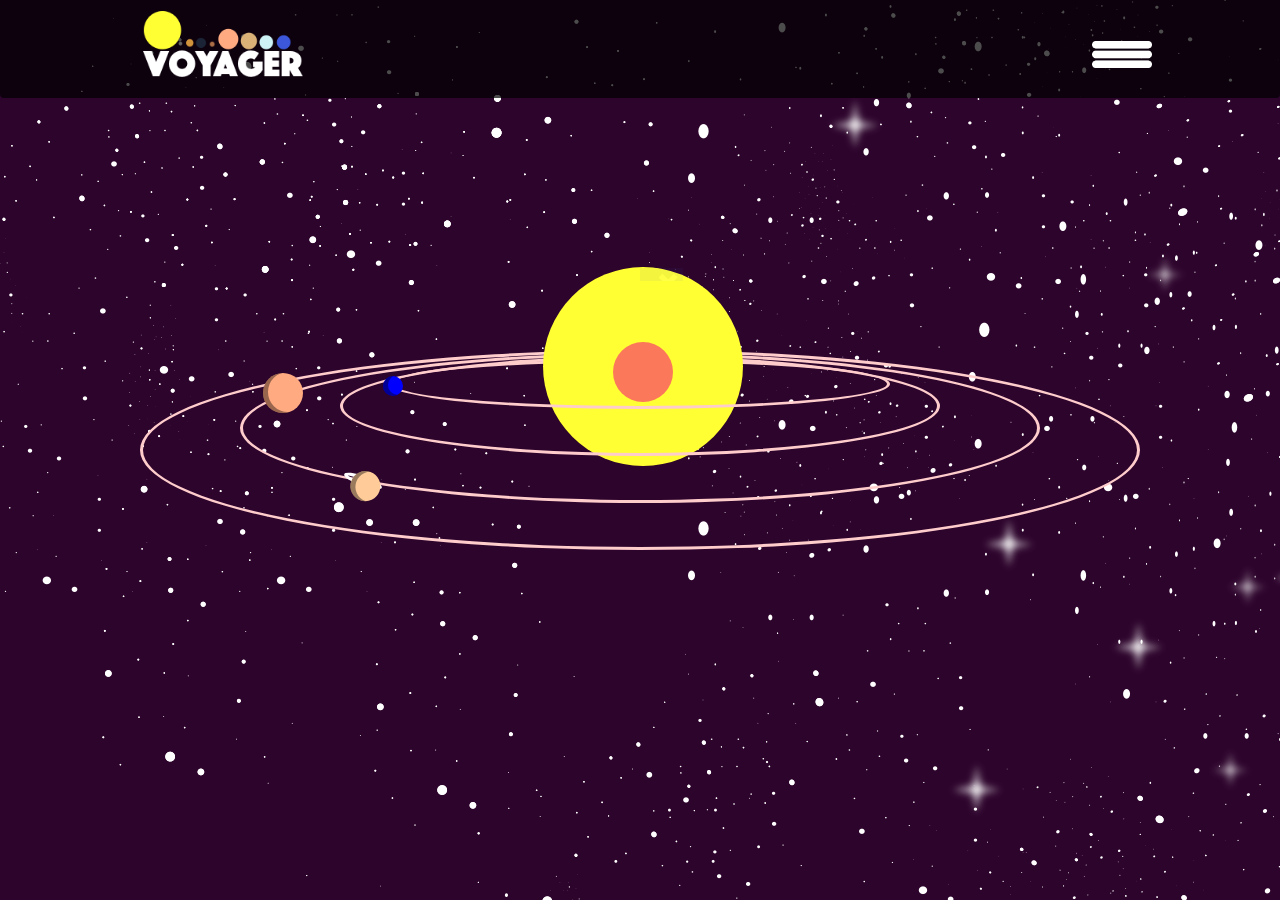
==== commit 41d84d0e: "fixes navbar menu icon" ====
--- a/index.html
+++ b/index.html
@@ -26,7 +26,7 @@
       <div class="milkyway">
         <div id="alert-click">
           <span id="closebtn">&times;</span>
-          <p><b>Click</b> the galaxy to view inside!!</p>
+          <p><b>Click</b> the solar system to view inside!!</p>
         </div>
         <a href="planets.html">
           <div class="ring">
--- a/css/styles.css
+++ b/css/styles.css
@@ -668,7 +668,8 @@
   top: -85px;
   left: 50%;
   padding: 20px;
-  background-color: #3C57DA;
+  background-color: rgba(60, 87, 218, 0.7);
+  opacity: .7;
   color: white;
   z-index: 10; }
   @media (max-width: 500px) {
@@ -684,7 +685,7 @@
     color: white;
     font-weight: bold;
     float: right;
-    font-size: 60px;
+    font-size: 50px;
     line-height: 20px;
     cursor: pointer;
     transition: 0.3s; }
